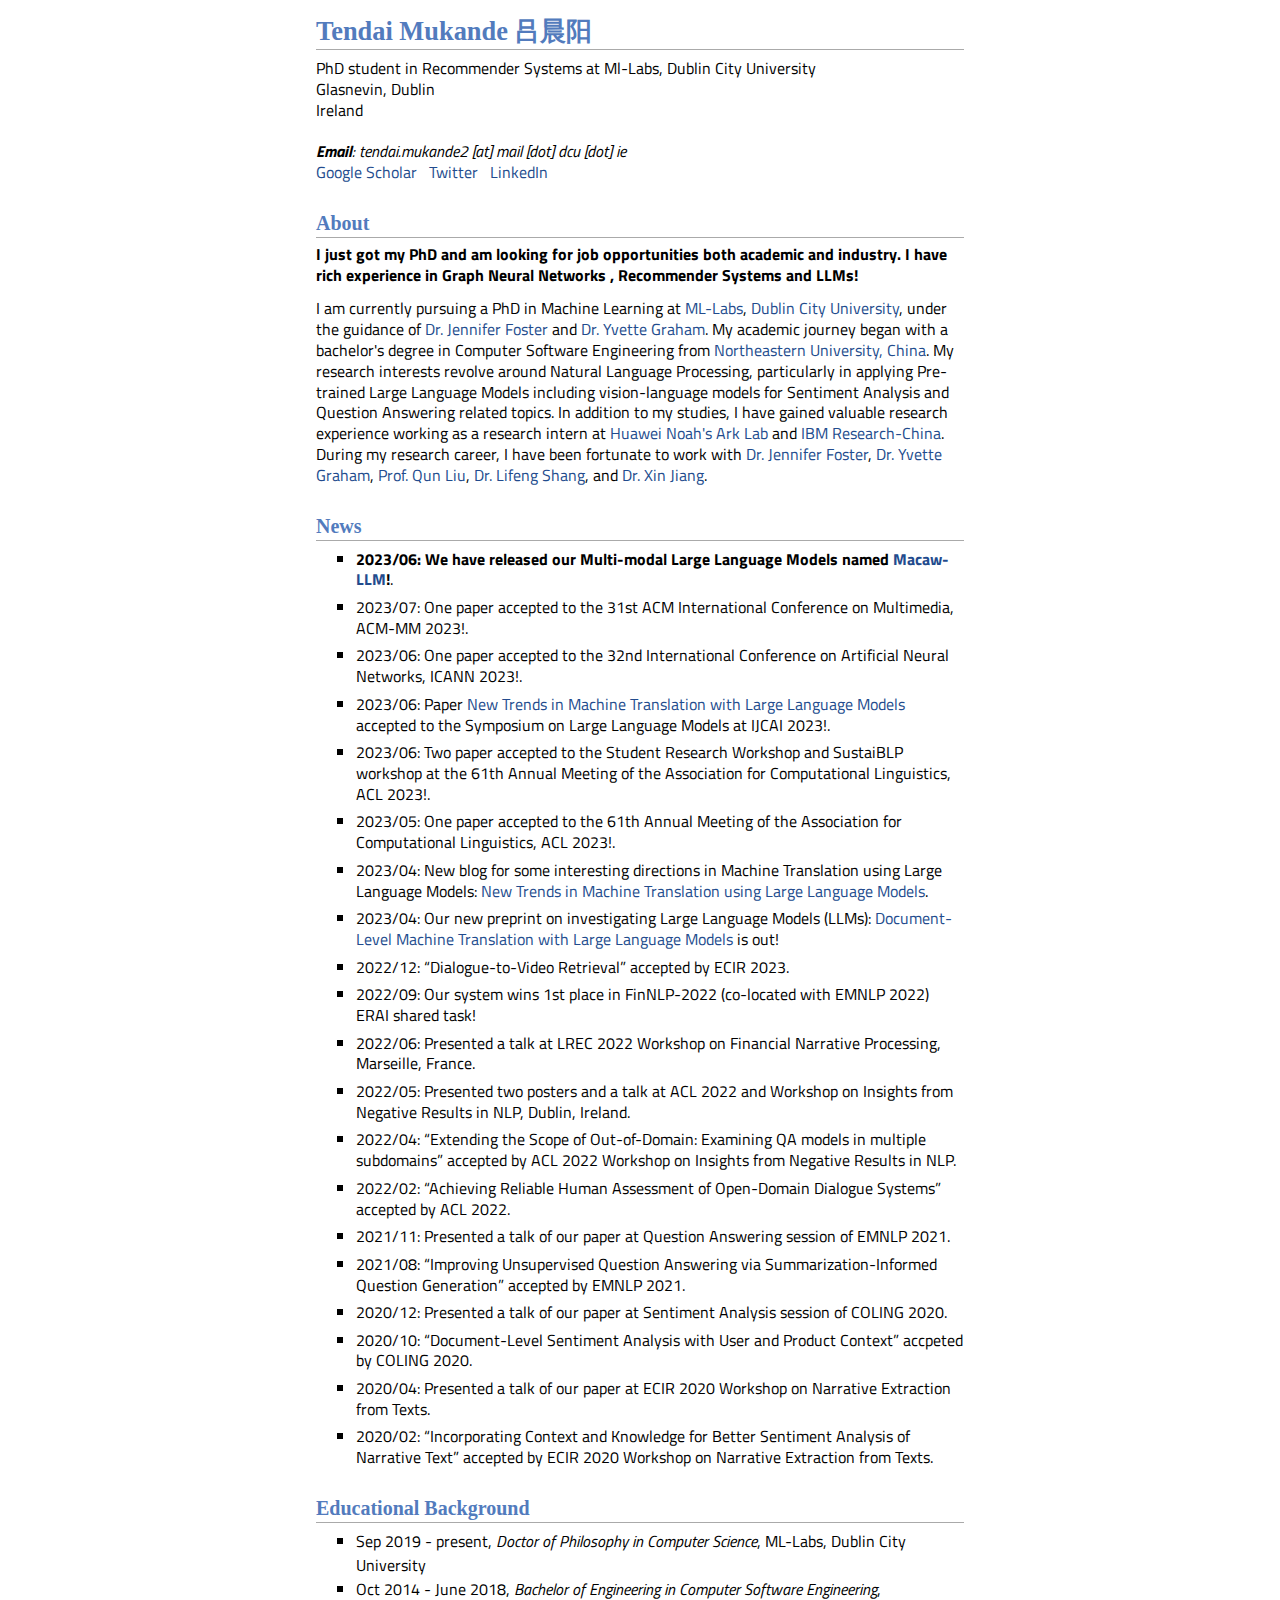
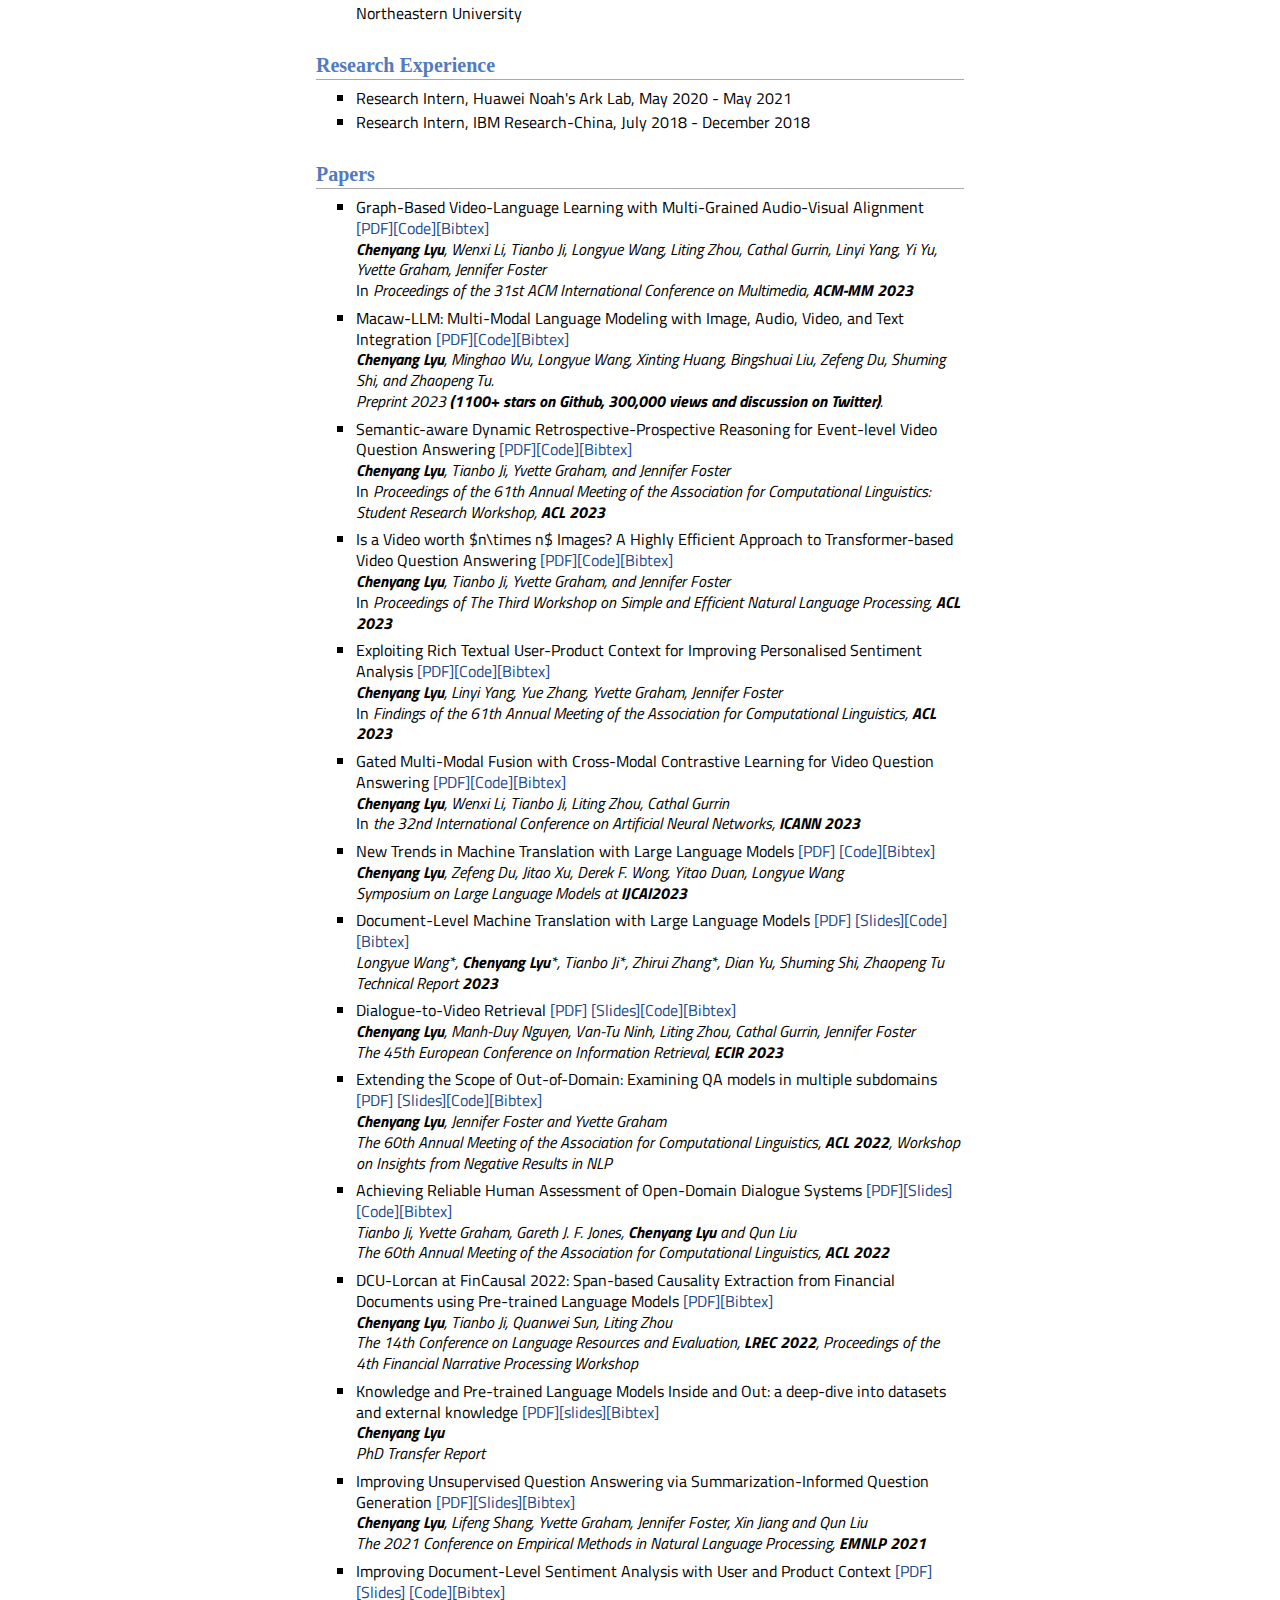
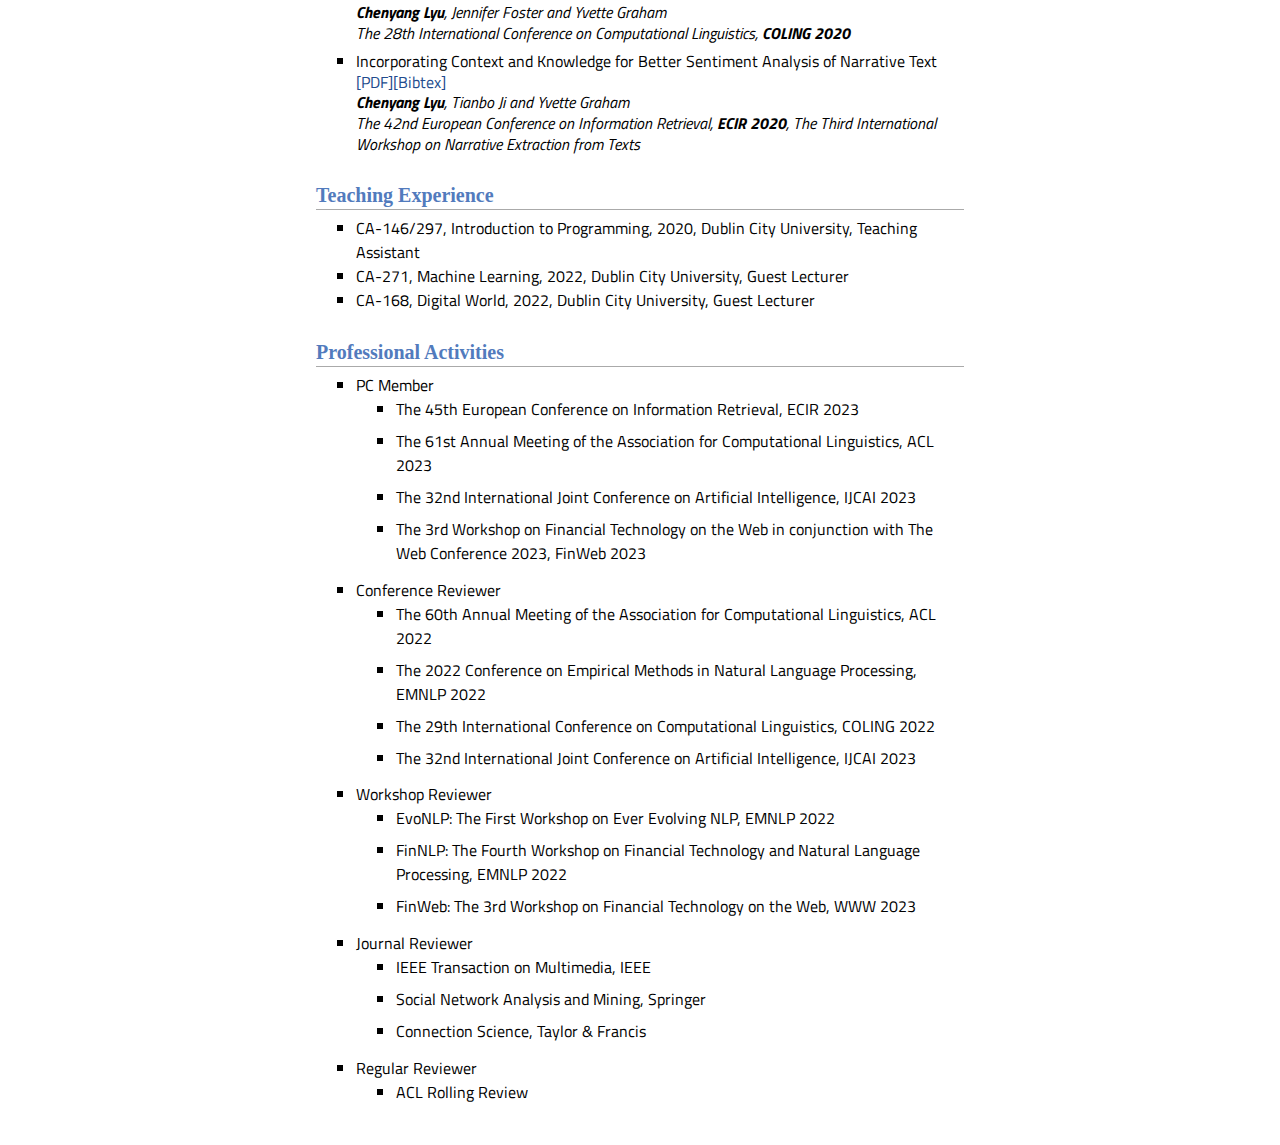
==== index.html @ fbbceeb1 "Add files via upload" ====
<!DOCTYPE html PUBLIC "-//W3C//DTD XHTML 1.1//EN"
  "http://www.w3.org/TR/xhtml11/DTD/xhtml11.dtd">
<html xmlns="http://www.w3.org/1999/xhtml" xml:lang="en">
<head>
<meta name="Tendai Mukande's-Personal Page" content="Tendai Mukande's Personal Page" />
<meta http-equiv="Tendai Mukande's-Personal Page" content="Tendai Mukande's Personal Page" />
<link rel="stylesheet" href="jemdoc.css" type="text/css" />
<link href='https://fonts.googleapis.com/css?family=Titillium+Web:400,600,400italic,600italic,300,300italic' rel='stylesheet' type='text/css'>
<title>Tendai Mukande's Personal Page</title>
</head>
<body>
<div id="layout-content" style="width:60%; height: 80%;", class="center">
<!-- <table class="imgtable"><tr><td> -->
<td align="left"><h1>Tendai Mukande 吕晨阳 <br /></h1>
<p>PhD student in Recommender Systems at Ml-Labs, Dublin City University</br>
	Glasnevin, Dublin</br>
	Ireland<br />
<br/>
    <i><b>Email</b>: tendai.mukande2 [at] mail [dot] dcu [dot] ie </i><br />
 
<a href="https://scholar.google.com/citations?user=0n7cAw0AAAAJ&hl=zh-CN&oi=sra">Google Scholar</a> &nbsp;
<a href="https://twitter.com/tmukande12">Twitter</a> &nbsp;
<a href="https://www.linkedin.com/in/tendai-mukande-0a38803b/">LinkedIn</a></p>
<!-- </td></tr></table> -->

<h2>About</h2>

<p><b>I just got my PhD and am looking for job opportunities both academic and industry. I have rich experience in Graph Neural Networks , Recommender Systems and LLMs!</b></p>

<p>I am currently pursuing a PhD in Machine Learning at <a href="https://www.ml-labs.ie">ML-Labs</a>, <a href="https://www.dcu.ie/computing">Dublin City University</a>, under the guidance of <a href="https://www.computing.dcu.ie/~jfoster/">Dr. Jennifer Foster</a> and <a href="https://www.scss.tcd.ie/~ygraham/">Dr. Yvette Graham</a>. My academic journey began with a bachelor's degree in Computer Software Engineering from <a href="http://neu.edu.cn">Northeastern University, China</a>. My research interests revolve around Natural Language Processing, particularly in applying Pre-trained Large Language Models including vision-language models for Sentiment Analysis and Question Answering related topics. In addition to my studies, I have gained valuable research experience working as a research intern at <a href="https://www.noahlab.com.hk/#/home">Huawei Noah's Ark Lab</a> and <a href="https://www.ibm.com/blogs/research/category/ibmres-china/">IBM Research-China</a>. During my research career, I have been fortunate to work with <a href="https://www.computing.dcu.ie/~jfoster/">Dr. Jennifer Foster</a>, <a href="https://www.scss.tcd.ie/~ygraham/">Dr. Yvette Graham</a>, <a href="https://liuquncn.github.io/index_en.html">Prof. Qun Liu</a>, <a href="https://scholar.google.com/citations?user=jMQIjYoAAAAJ&hl=en&oi=sra">Dr. Lifeng Shang</a>, and <a href="https://scholar.google.com/citations?user=DUfcez0AAAAJ&hl=en&oi=sra">Dr. Xin Jiang</a>.</p>
<h2>News</h2>
<ul>
<li><p><b>2023/06: We have released our Multi-modal Large Language Models named <a href="https://github.com/lyuchenyang/Macaw-LLM">Macaw-LLM</a>!</a></b>.
<li><p>2023/07: One paper accepted to the 31st ACM International Conference on Multimedia, ACM-MM 2023!</a>.
<li><p>2023/06: One paper accepted to the 32nd International Conference on Artificial Neural Networks, ICANN 2023!</a>.
<li><p>2023/06: Paper <a href="https://www.researchgate.net/publication/371984529_New_Trends_in_Machine_Translation_with_Large_Language_Models">New Trends in Machine Translation with Large Language Models</a> accepted to the <a href="https://bigmodel.ai/llm-ijcai23"></a>Symposium on Large Language Models at IJCAI 2023!</a>.
<li><p>2023/06: Two paper accepted to the Student Research Workshop and SustaiBLP workshop at the 61th Annual Meeting of the Association for Computational Linguistics, ACL 2023!</a>.
<li><p>2023/05: One paper accepted to the 61th Annual Meeting of the Association for Computational Linguistics, ACL 2023!</a>.
<li><p>2023/04: New blog for some interesting directions in Machine Translation using Large Language Models: <a href="blog/mt_using_llms">New Trends in Machine Translation using Large Language Models</a>.
<li><p>2023/04: Our new preprint on investigating Large Language Models (LLMs): <a href="https://arxiv.org/abs/2304.02210">Document-Level Machine Translation with Large Language Models</a> is out!
<li><p>2022/12: &ldquo;Dialogue-to-Video Retrieval&rdquo; accepted by ECIR 2023.</p></li>
<li><p>2022/09: Our system wins 1st place in FinNLP-2022 (co-located with EMNLP 2022) ERAI shared task! </p></li>
<li><p>2022/06: Presented a talk at LREC 2022 Workshop on Financial Narrative Processing, Marseille, France.</p></li>
<li><p>2022/05: Presented two posters and a talk at ACL 2022 and Workshop on Insights from Negative Results in NLP, Dublin, Ireland.</p></li>
<li><p>2022/04: &ldquo;Extending the Scope of Out-of-Domain: Examining QA models in multiple subdomains&rdquo; accepted by ACL 2022 Workshop on Insights from Negative Results in NLP.</p></li>
<li><p>2022/02: &ldquo;Achieving Reliable Human Assessment of Open-Domain Dialogue Systems&rdquo; accepted by ACL 2022.</p></li>
<li><p>2021/11: Presented a talk of our paper at Question Answering session of EMNLP 2021.</p>
<li><p>2021/08: &ldquo;Improving Unsupervised Question Answering via Summarization-Informed Question Generation&rdquo; accepted by EMNLP 2021.</p></li>
<li><p>2020/12: Presented a talk of our paper at Sentiment Analysis session of COLING 2020.</p>
<li><p>2020/10: &ldquo;Document-Level Sentiment Analysis with User and Product Context&rdquo; accpeted by COLING 2020.</p></li>
<li><p>2020/04: Presented a talk of our paper at ECIR 2020 Workshop on Narrative Extraction from Texts.</p>
<li><p>2020/02: &ldquo;Incorporating Context and Knowledge for Better Sentiment Analysis of Narrative Text&rdquo; accepted by ECIR 2020 Workshop on Narrative Extraction from Texts.</p>
</li>
</ul>
	
<h2> Educational Background</h2>
<ul>
	<li>Sep 2019 - present, <i>Doctor of Philosophy in Computer Science</i>, ML-Labs, Dublin City University</li>
	<li>Oct 2014 - June 2018, <i>Bachelor of Engineering in Computer Software Engineering</i>, Northeastern University</li>
</ul>

<h2> Research Experience</h2>
<ul>
	<li>Research Intern, Huawei Noah's Ark Lab, May 2020 - May 2021</li>
	<li>Research Intern, IBM Research-China, July 2018 - December 2018</li>
</ul>

  
<h2>Papers</h2>
<!--  <a href=></a> -->
<ul>

<li>
    <p>Graph-Based Video-Language Learning with Multi-Grained Audio-Visual Alignment 
        <a href="https://arxiv.org/abs/XXXX.XXXXX">[PDF]</a><a href="https://github.com/XXXXX">[Code]</a><a href="bibtex/acm_mm_2023.txt">[Bibtex]</a></br>
        <i><b>Chenyang Lyu</b>, Wenxi Li, Tianbo Ji, Longyue Wang, Liting Zhou, Cathal Gurrin, Linyi Yang, Yi Yu, Yvette Graham, Jennifer Foster</i></br>
        In <i>Proceedings of the 31st ACM International Conference on Multimedia, <b>ACM-MM 2023</b></i>
    </p>
</li>

<li>
    <p>Macaw-LLM: Multi-Modal Language Modeling with Image, Audio, Video, and Text Integration
	    	    <a href="https://arxiv.org/abs/2306.09093">[PDF]</a><a href="https://github.com/lyuchenyang/Macaw-LLM">[Code]</a><a href="bibtex/2023_macaw_llm.txt">[Bibtex]</a></br>
        <i><b>Chenyang Lyu</b>, Minghao Wu, Longyue Wang, Xinting Huang, Bingshuai Liu, Zefeng Du, Shuming Shi, and Zhaopeng Tu.</br>
        Preprint 2023 <b>(1100+ stars on Github, 300,000 views and discussion on Twitter)</b>.</i>
    </p>
</li>

<li>
    <p>Semantic-aware Dynamic Retrospective-Prospective Reasoning for Event-level Video Question Answering 
	    <a href="https://arxiv.org/abs/2305.08059">[PDF]</a><a href="https://github.com/lyuchenyang/Semantic-aware-VideoQA">[Code]</a><a href="bibtex/acl_2023_svqa.txt">[Bibtex]</a></br>
        <i><b>Chenyang Lyu</b>, Tianbo Ji, Yvette Graham, and Jennifer Foster</i></br>
        In <i>Proceedings of the 61th Annual Meeting of the Association for Computational Linguistics: Student Research Workshop, <b>ACL 2023</b></i>
    </p>
</li>

<li>
    <p>Is a Video worth $n\times n$ Images? A Highly Efficient Approach to Transformer-based Video Question Answering
	      <a href="https://arxiv.org/abs/2305.09107">[PDF]</a><a href="https://github.com/lyuchenyang/Efficient-VideoQA">[Code]</a><a href="bibtex/acl_2023_evqa.txt">[Bibtex]</a></br>

        <i><b>Chenyang Lyu</b>, Tianbo Ji, Yvette Graham, and Jennifer Foster</i></br>
        In <i>Proceedings of The Third Workshop on Simple and Efficient Natural Language Processing, <b>ACL 2023</b></i>
    </p>
</li>
	
   <li>
      <p>Exploiting Rich Textual User-Product Context for Improving Personalised Sentiment Analysis
	      <a href="https://arxiv.org/pdf/2212.08888">[PDF]</a><a href="https://github.com/lyuchenyang/Personalized-Sentiment-Analysis">[Code]</a><a href="bibtex/acl_2023_sentiment.txt">[Bibtex]</a></br>
	<i><b>Chenyang Lyu</b>, Linyi Yang, Yue Zhang, Yvette Graham, Jennifer Foster</br></i>
	In <i>Findings of the 61th Annual Meeting of the Association for 
Computational Linguistics, <b>ACL 2023</b></i></p>
   </li>

<li>
    <p>Gated Multi-Modal Fusion with Cross-Modal Contrastive Learning for Video Question Answering 
        <a href="https://arxiv.org/abs/XXXX.XXXXX">[PDF]</a><a href="https://github.com/XXXXX">[Code]</a><a href="bibtex/icann_2023.txt">[Bibtex]</a></br>
        <i><b>Chenyang Lyu</b>, Wenxi Li, Tianbo Ji, Liting Zhou, Cathal Gurrin</i></br>
        In <i>the 32nd International Conference on Artificial Neural Networks, <b>ICANN 2023</b></i>
    </p>
</li>
	
   <li>
      <p>New Trends in Machine Translation with Large Language Models
	      <a href="papers/New_Trends_in_MT_with_Large_Language_Models_LLMs_IJCAI_2023_.pdf">[PDF]</a> <a href="https://github.com/longyuewangdcu/document-mt-llm">[Code]</a><a href="bibtex/preprint_2023_new_trends_mt_llms.txt">[Bibtex]</a> </br>
	      <i><b>Chenyang Lyu</b>, Zefeng Du, Jitao Xu, Derek F. Wong, Yitao Duan, Longyue Wang</br></i>
	<i>Symposium on Large Language Models at <b>IJCAI2023</b></i>
      </p>
   </li>

   <li>
      <p>Document-Level Machine Translation with Large Language Models
        <a href="https://arxiv.org/abs/2304.02210">[PDF]</a> <a href="f">[Slides]</a><a href="https://github.com/longyuewangdcu/document-mt-llm">[Code]</a><a href="bibtex/preprint_2023_mt_llms.txt">[Bibtex]</a> </br>
	      <i>Longyue Wang*, <b>Chenyang Lyu</b>*, Tianbo Ji*, Zhirui Zhang*, Dian Yu, Shuming Shi, Zhaopeng Tu</br></i>
	<i>Technical Report <b>2023</b></i>
      </p>
   </li>

   <li>
      <p>Dialogue-to-Video Retrieval
        <a href="https://link.springer.com/chapter/10.1007/978-3-031-28238-6_40">[PDF]</a> <a href="">[Slides]</a><a href="https://github.com/lyuchenyang/Dialogue-to-Video-Retrieval">[Code]</a><a href="bibtex/ecir_2023_video_retrieval.txt">[Bibtex]</a> </br>
	      <i><b>Chenyang Lyu</b>, Manh-Duy Nguyen, Van-Tu Ninh, Liting Zhou, Cathal Gurrin, Jennifer Foster</br></i>
	<i>The 45th European Conference on Information Retrieval, <b>ECIR 2023</b></i>
      </p>
   </li>
	
   <li>
      <p>Extending the Scope of Out-of-Domain: Examining QA models in multiple subdomains
        <a href="https://arxiv.org/abs/2204.04534">[PDF]</a> <a href="papers/Extending_the_Scope_of_Out-of-Domain_Examining_QA_models_in_multiple_subdomains-slides.pdf">[Slides]</a><a href="https://github.com/lyuchenyang/Analysing-Question-Answering-Data">[Code]</a><a href="bibtex/acl_2022_insights_qa_subdomain.txt">[Bibtex]</a> </br>
	<i><b>Chenyang Lyu</b>, Jennifer Foster and Yvette Graham</br></i>
	<i>The 60th Annual Meeting of the Association for 
Computational Linguistics, <b>ACL 2022</b>, Workshop on Insights from Negative Results in NLP</i>
      </p>
   </li>

   <li>
      <p>Achieving Reliable Human Assessment of Open-Domain Dialogue Systems
        <a href="https://aclanthology.org/2022.acl-long.445/">[PDF]</a><a href="papers/Presentations _acl2022_slides.pdf">[Slides]</a><a href="https://github.com/tianboji/dialogue-eval">[Code]</a><a href="bibtex/acl_2022_dialogue_evaluation.txt">[Bibtex]</a></br>
        <i>Tianbo Ji, Yvette Graham, Gareth J. F. Jones, <b>Chenyang Lyu</b> and Qun Liu</br></i>
	<i>The 60th Annual Meeting of the Association for 
Computational Linguistics, <b>ACL 2022</b></i>
      </p>
   </li>

   <li>
     <p>DCU-Lorcan at FinCausal 2022: Span-based Causality Extraction from Financial Documents using Pre-trained Language Models
        <a href="https://aclanthology.org/2022.fnp-1.19/">[PDF]</a><a href="bibtex/lrec_2022_fincausal.txt">[Bibtex]</a></br>
        <i><b>Chenyang Lyu</b>, Tianbo Ji, Quanwei Sun, Liting Zhou</br></i>
<i>The 14th Conference on Language Resources and Evaluation, <b>LREC 2022</b>, Proceedings of the 4th Financial Narrative Processing Workshop</i>
     </p>
   </li>

   <li>
     <p>Knowledge and Pre-trained Language Models Inside and Out: a deep-dive into datasets and external knowledge
        <a href="papers/Chenyang_s_Transfer_Report.pdf">[PDF]</a><a href="papers/Transfer_talk_slides.pdf">[slides]</a><a href="bibtex/transfer_report.txt">[Bibtex]</a></br>
        <i><b>Chenyang Lyu</b></br></i>
        <i>PhD Transfer Report</i>
     </p>
   </li>

   <li>
     <p>Improving Unsupervised Question Answering via Summarization-Informed Question Generation
        <a href="https://aclanthology.org/2021.emnlp-main.340/">[PDF]</a><a href="papers/EMNLP-2021-Improving_Unsupervised _Question_Answering_via_Summarization-Informed_Question_Generation-slides.pdf">[Slides]</a><a href="bibtex/emnlp_2021_unsupervised_qa.txt">[Bibtex]</a></br>
        <i><b>Chenyang Lyu</b>, Lifeng Shang, Yvette Graham, Jennifer Foster, Xin Jiang and Qun Liu</br></i>
        <i>The 2021 Conference on Empirical Methods in Natural Language Processing, <b>EMNLP 2021</b></i>
     </p>
   </li>

    <li>
     <p>Improving Document-Level Sentiment Analysis with User and Product Context
	     <a href="papers/Document_level_Sentiment_Analysis_COLING_2020.pdf">[PDF]</a><a href="https://aclanthology.org/2020.coling-main.590.pdf">[Slides]</a> <a href="https://github.com/lyuchenyang/Document-level-Sentiment-Analysis-with-User-and-Product-Context">[Code]</a><a href="bibtex/coling_2020_user_product_context.txt">[Bibtex]</a></br>
        <i><b>Chenyang Lyu</b>, Jennifer Foster and Yvette Graham</br></i>
        <i>The 28th International Conference on Computational Linguistics, <b>COLING 2020</b></i>
     </p>
   </li>

<li>
     <p>Incorporating Context and Knowledge for Better Sentiment Analysis of Narrative Text
        <a href="http://ceur-ws.org/Vol-2593/paper5.pdf">[PDF]</a><a href="bibtex/ecir_text2story_sentiment.txt">[Bibtex]</a><br/>
        <i><b>Chenyang Lyu</b>, Tianbo Ji and Yvette Graham</br></i>
<i>The 42nd European Conference on Information Retrieval, <b>ECIR 2020</b>, The Third International Workshop on Narrative Extraction from Texts</i>
     </p>
   </li>

</ul>


<h2>Teaching Experience</h2>
      <ul>
        <li> CA-146/297, Introduction to Programming, 2020, Dublin City University, Teaching Assistant </li>
	<li> CA-271, Machine Learning, 2022, Dublin City University, Guest Lecturer </li>
	<li> CA-168, Digital World, 2022, Dublin City University, Guest Lecturer </li>
      </ul>

<h2>Professional Activities</h2>
<ul>
	<li>PC Member <p> </p>
	<ul>
		<li>The 45th European Conference on Information Retrieval, ECIR 2023</li>
	</ul>
	<ul>
	<li>The 61st Annual Meeting of the Association for Computational Linguistics, ACL 2023</li>
	</ul>
	<ul>
		<li> The 32nd International Joint Conference on Artificial Intelligence, IJCAI 2023</li>
	</ul>
	<ul>
		<li>The 3rd Workshop on Financial Technology on the Web in conjunction with The Web Conference 2023, FinWeb 2023</li>
	</ul>
	</li>
	
	<li>Conference Reviewer <p> </p>
		<ul>
    			<li>The 60th Annual Meeting of the Association for Computational Linguistics, ACL 2022</li>
		</ul>
		<ul>
    			<li>The 2022 Conference on Empirical Methods in Natural Language Processing, EMNLP 2022</li>
		</ul>
		<ul>
    			<li>The 29th International Conference on Computational Linguistics, COLING 2022</li>
		</ul>
		<ul>
			<li> The 32nd International Joint Conference on Artificial Intelligence, IJCAI 2023</li>
		</ul>
	</li>
	<li>Workshop Reviewer <p> </p>
		<ul>
    			<li>EvoNLP: The First Workshop on Ever Evolving NLP, EMNLP 2022</li>
		</ul>
		<ul>
    			<li>FinNLP: The Fourth Workshop on Financial Technology and Natural Language Processing, EMNLP 2022</li>
		</ul>
		<ul>
    			<li>FinWeb: The 3rd Workshop on Financial Technology on the Web, WWW 2023</li>
		</ul>
	</li>
	<li>Journal Reviewer <p> </p>
		<ul>
    			<li>IEEE Transaction on Multimedia, IEEE</li>
		</ul>
		<ul>
    			<li>Social Network Analysis and Mining, Springer</li>
		</ul>
		<ul>
    			<li>Connection Science, Taylor & Francis</li>
		</ul>
	</li>
	<li>Regular Reviewer <p> </p>
		<ul>
    			<li>ACL Rolling Review</li>
		</ul>
	</li>
</ul>

<p><center>
<div id="clustrmaps-widget" style="width:30%; height: 30%;">
<script type="text/javascript" id="clustrmaps" src="//clustrmaps.com/map_v2.js?d=4B-_L2ihnnyHXWou7R1vVgH1uyleqYoxEhVgoI8e4Ak&cl=ffffff&w=a"></script>
</div>        
</center></p>

<!-- <a href="https://info.flagcounter.com/lXAv"><img src="https://s05.flagcounter.com/count2/lXAv/bg_FFFFFF/txt_000000/border_CCCCCC/columns_2/maxflags_10/viewers_0/labels_1/pageviews_1/flags_0/percent_0/" alt="Flag Counter" border="0"></a> -->

</div>
</div>

</body>
</html>
---- jemdoc.css ----
/* Default css file for jemdoc. */

.center {
top: 10%;
margin: auto;
width: 60%;
border: 5px solid #FFFF00;
padding: 10px;
}

table#tlayout {
    border: none;
    border-collapse: separate;
    background: white;
}

body {
	background: white;
	/* font-family: Georgia, serif; */
	/* font-family: Arial, Helvetica, sans-serif; */
	font-family: 'Titillium Web', Verdana, Helvetica, sans-serif;
	/* font-family: monaco, monospace; */
	font-size: 12pt;
	padding-bottom: 10px;
	padding-top: 15px;
	margin-left: 100px;
	margin-right: 100px;
}

#layout-menu {
	background: #f6f6f6;
	border: 1px solid #dddddd;
	padding-top: 0.5em;
	padding-left: 8px;
	padding-right: 8px;
	font-size: 1.0em;
	width: auto;
	white-space: nowrap;
    text-align: left;
    vertical-align: top;
}

#layout-menu td {
	background: #f4f4f4;
    vertical-align: top;
}

#layout-content {
	padding-top: 0.0em;
	padding-left: 1.0em;
	padding-right: 1.0em;
    border: none;
    background: white;
    text-align: left;
    vertical-align: top;
}

#layout-menu a {
	line-height: 1.5em;
	margin-left: 0.5em;
}

tt {
    background: #ffffdd;
}

pre, tt {
	font-size: 90%;
	font-family: monaco, monospace;
}

a, a > tt {
	color: #224b8d;
	text-decoration: none;
}

a:hover {
	border-bottom: 1px gray dotted;
}

#layout-menu a.current:link, #layout-menu a.current:visited {
	color: #022b6d;
	border-bottom: 1px gray solid;
}
#layout-menu a:link, #layout-menu a:visited, #layout-menu a:hover {
	color: #527bbd;
	text-decoration: none;
}
#layout-menu a:hover {
	text-decoration: none;
}

div.menu-category {
	border-bottom: 1px solid gray;
	margin-top: 0.8em;
	padding-top: 0.2em;
	padding-bottom: 0.1em;
	font-weight: bold;
}

div.menu-item {
	padding-left: 16px;
	text-indent: -16px;
}

div#toptitle {
	padding-bottom: 0.2em;
	margin-bottom: 1.5em;
	border-bottom: 3px double gray;
}

/* Reduce space if we begin the page with a title. */
div#toptitle + h2, div#toptitle + h3 {
	margin-top: -0.7em;
}

div#subtitle {
	margin-top: 0.0em;
	margin-bottom: 0.0em;
	padding-top: 0em;
	padding-bottom: 0.1em;
}

em {
	font-style: italic;
}

strong {
	font-weight: bold;
}


h1, h2, h3 {
	font-family: Georgia, serif;
	color: #527bbd;
	margin-top: 0.7em;
	margin-bottom: 0.3em;
	padding-bottom: 0.2em;
	line-height: 1.0;
	padding-top: 0.5em;
	border-bottom: 1px solid #aaaaaa;
}

h1 {
	font-size: 165%;
}

h2 {
	padding-top: 0.8em;
	font-size: 125%;
}

h2 + h3 {
    padding-top: 0.2em;
}

h3 {
	font-size: 110%;
	border-bottom: none;
}

p {
	margin-top: 0.0em;
	margin-bottom: 0.8em;
	padding: 0;
	line-height: 1.3;
}

pre {
	padding: 0;
	margin: 0;
}

div#footer {
	font-size: small;
	border-top: 1px solid #c0c0c0;
	padding-top: 0.1em;
	margin-top: 4.0em;
	color: #c0c0c0;
}

div#footer a {
	color: #80a0b0;
}

div#footer-text {
	float: left;
	padding-bottom: 8px;
}

ul, ol, dl {
	margin-top: 0.2em;
	padding-top: 0;
	margin-bottom: 0.8em;
}

dt {
	margin-top: 0.5em;
	margin-bottom: 0;
}

dl {
	margin-left: 20px;
}

dd {
	color: #222222;
}

dd > *:first-child {
	margin-top: 0;
}

ul {
	list-style-position: outside;
	list-style-type: square;
}

p + ul, p + ol {
	margin-top: -0.5em;
}

li ul, li ol {
	margin-top: -0.3em;
}

ol {
	list-style-position: outside;
	list-style-type: decimal;
}

li p, dd p {
	margin-bottom: 0.3em;
}


ol ol {
	list-style-type: lower-alpha;
}

ol ol ol {
	list-style-type: lower-roman;
}

p + div.codeblock {
	margin-top: -0.6em;
}

div.codeblock, div.infoblock {
	margin-right: 0%;
	margin-top: 1.2em;
	margin-bottom: 1.3em;
}

div.blocktitle {
	font-weight: bold;
	color: #cd7b62;
	margin-top: 1.2em;
	margin-bottom: 0.1em;
}

div.blockcontent {
	border: 1px solid silver;
	padding: 0.3em 0.5em;
}

div.infoblock > div.blockcontent {
	background: #ffffee;
}

div.blockcontent p + ul, div.blockcontent p + ol {
	margin-top: 0.4em;
}

div.infoblock p {
	margin-bottom: 0em;
}

div.infoblock li p, div.infoblock dd p {
	margin-bottom: 0.5em;
}

div.infoblock p + p {
	margin-top: 0.8em;
}

div.codeblock > div.blockcontent {
	background: #f6f6f6;
}

span.pycommand {
	color: #000070;
}

span.statement {
	color: #008800;
}
span.builtin {
	color: #000088;
}
span.special {
	color: #990000;
}
span.operator {
	color: #880000;
}
span.error {
	color: #aa0000;
}
span.comment, span.comment > *, span.string, span.string > * {
	color: #606060;
}

@media print {
	#layout-menu { display: none; }
}

#fwtitle {
	margin: 2px;
}

#fwtitle #toptitle {
	padding-left: 0.5em;
	margin-bottom: 0.5em;
}

#layout-content h1:first-child, #layout-content h2:first-child, #layout-content h3:first-child {
	margin-top: -0.7em;
}

div#toptitle h1, #layout-content div#toptitle h1 {
	margin-bottom: 0.0em;
	padding-bottom: 0.1em;
	padding-top: 0;
	margin-top: 0.5em;
	border-bottom: none;
}

img.eq {
	padding: 0;
	padding-left: 0.1em;
	padding-right: 0.1em;
	margin: 0;
}

img.eqwl {
	padding-left: 2em;
	padding-top: 0.6em;
	padding-bottom: 0.2em;
	margin: 0;
}

table {
    border: 2px solid black;
    border-collapse: collapse;
}

td {
    padding: 2px;
    padding-left: 0.5em;
    padding-right: 0.5em;
    text-align: center;
    border: 1px solid gray;
}

table + table {
    margin-top: 1em;
}

tr.heading {
    font-weight: bold;
    border-bottom: 2px solid black;
}

img {
    border: none;
}

/* Kun addition */
img.mid1 {
	vertical-align: -20%;
}
img.mid {
	vertical-align: -27%;
}
/* Kun addition */

table.imgtable, table.imgtable td {
    border: none;
    text-align: left;
}
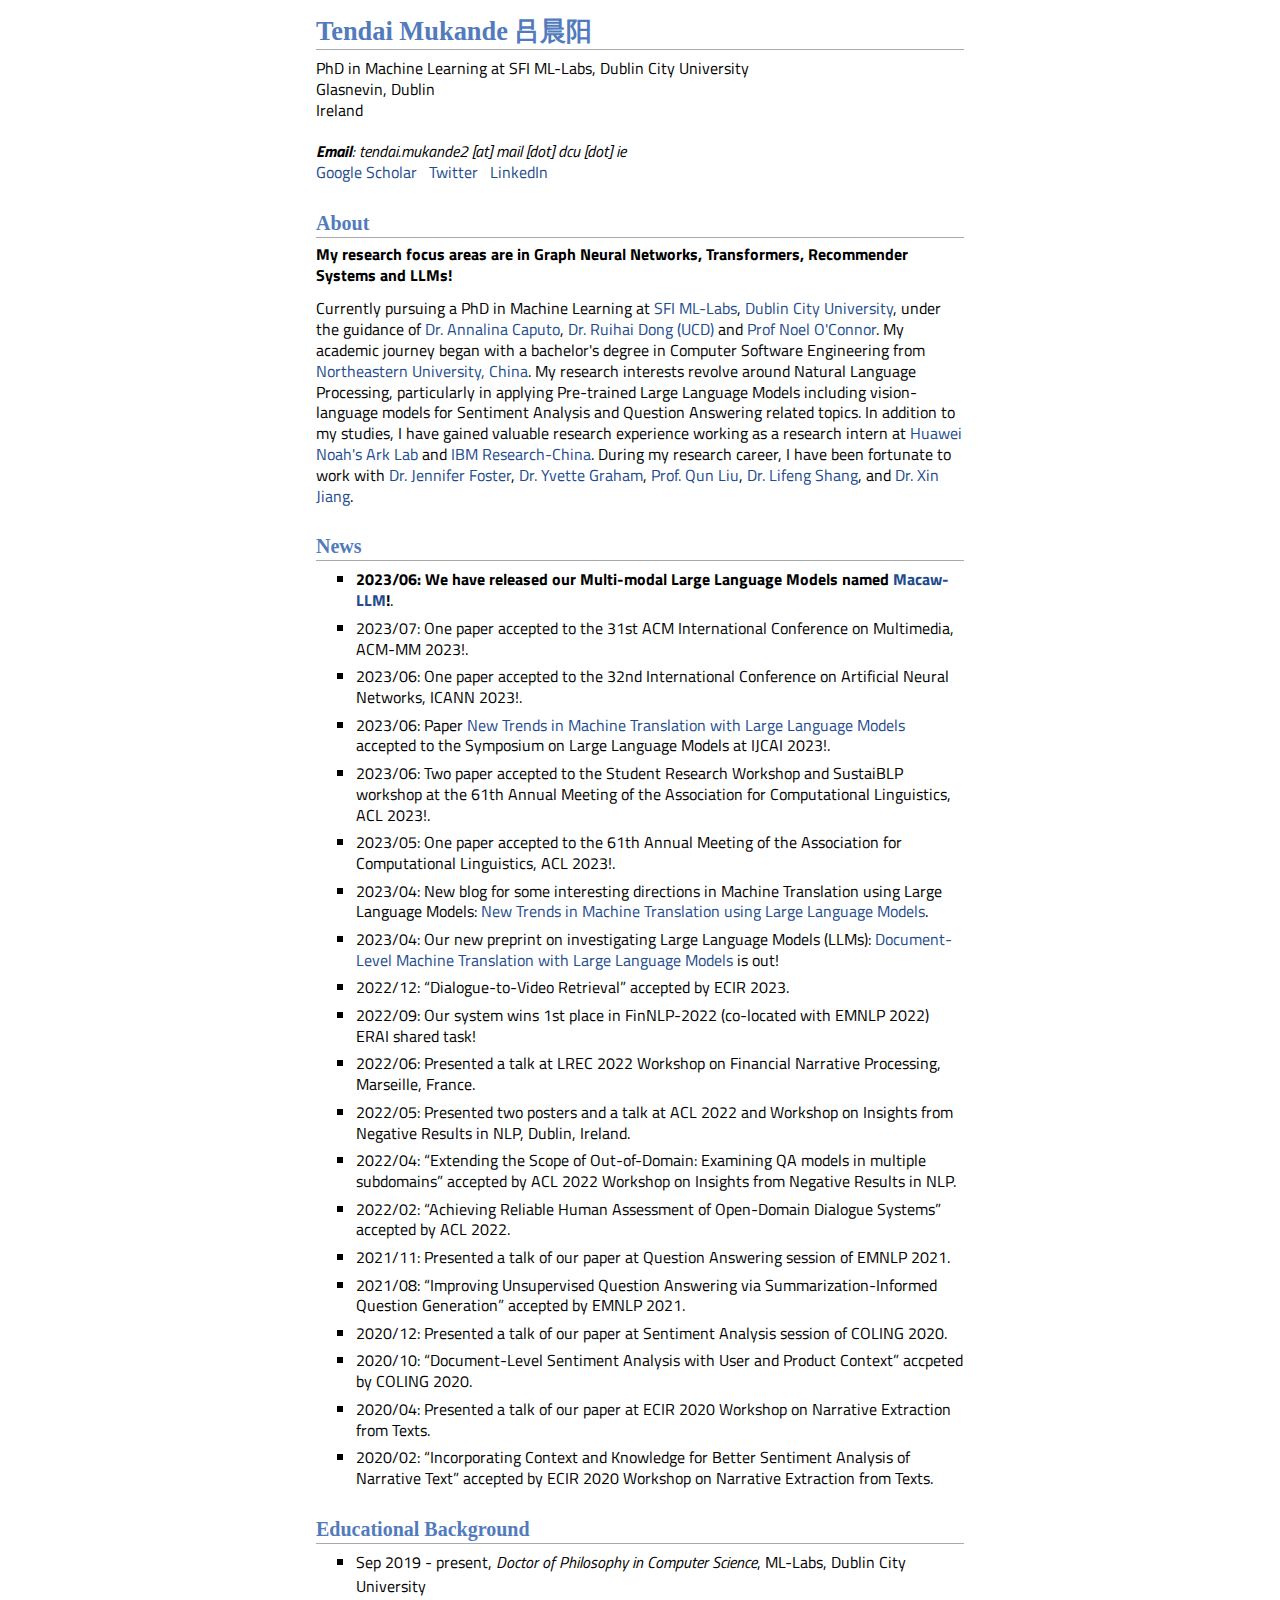
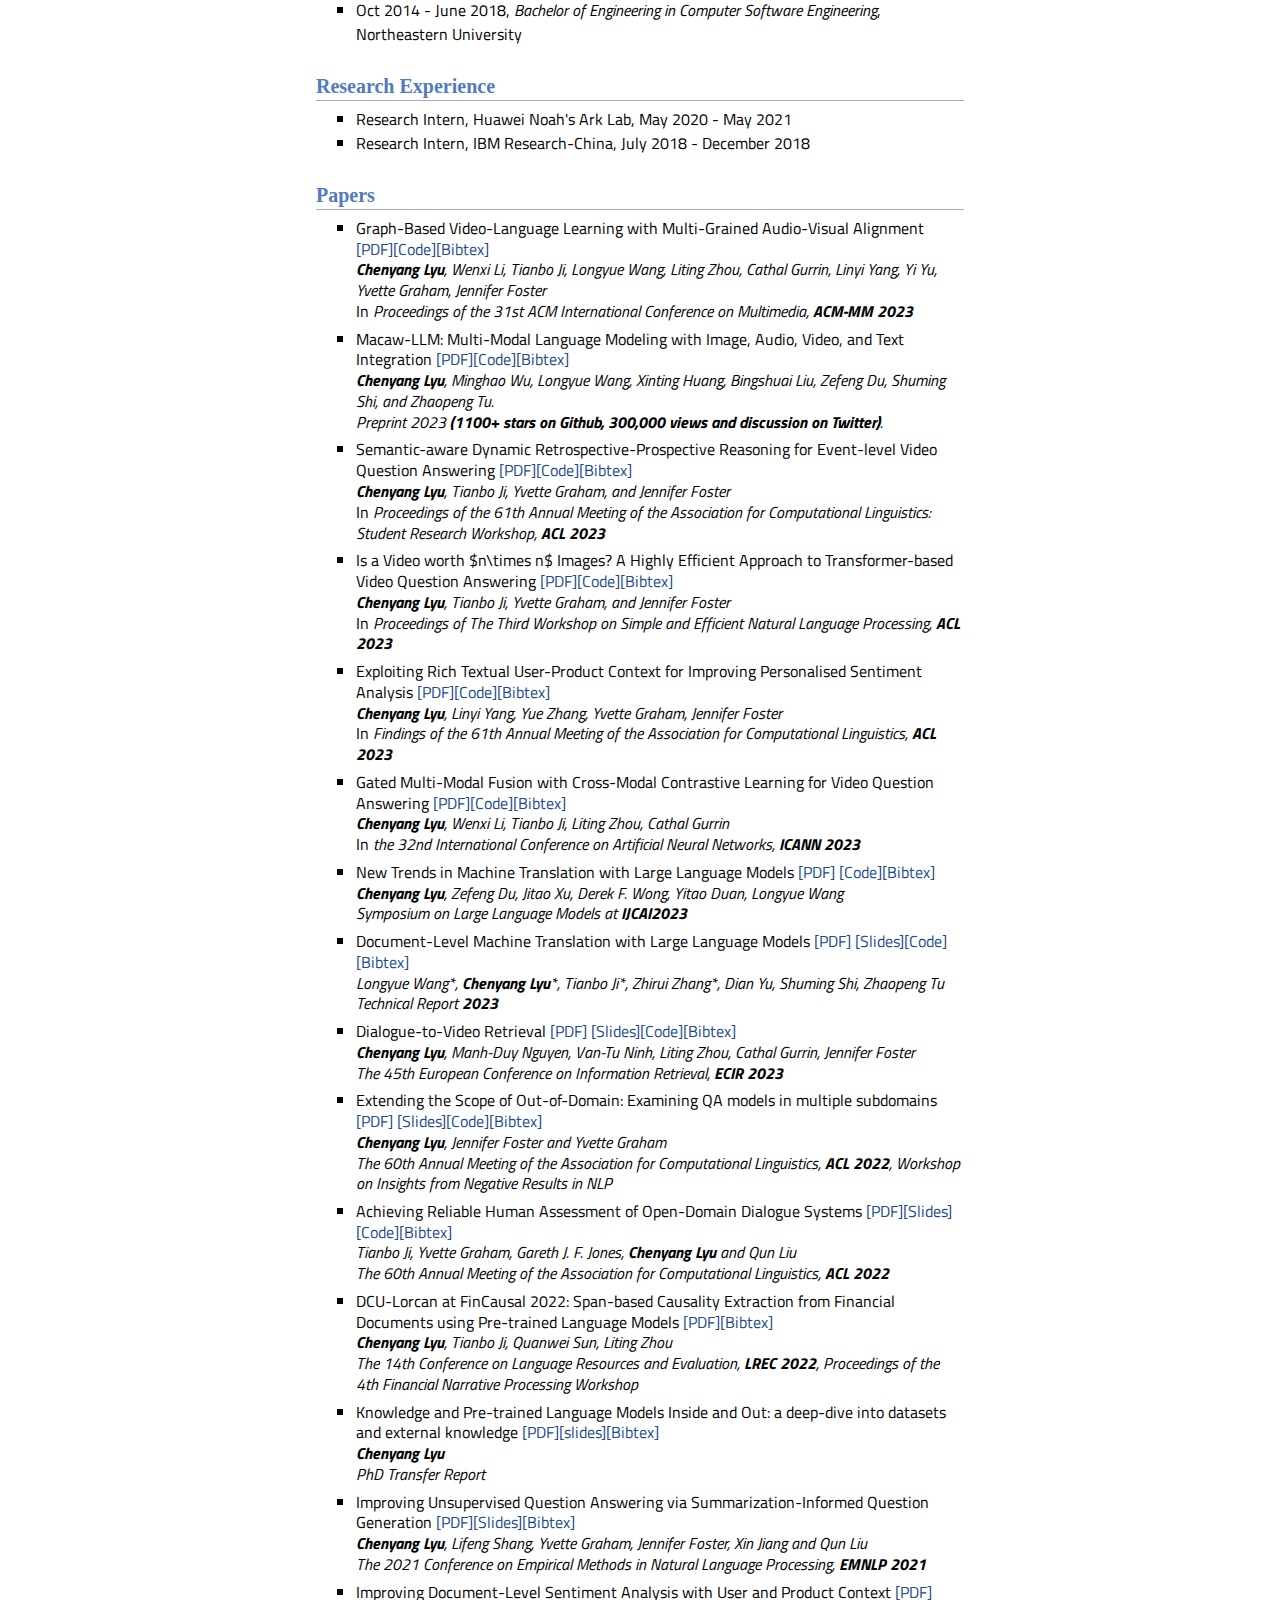
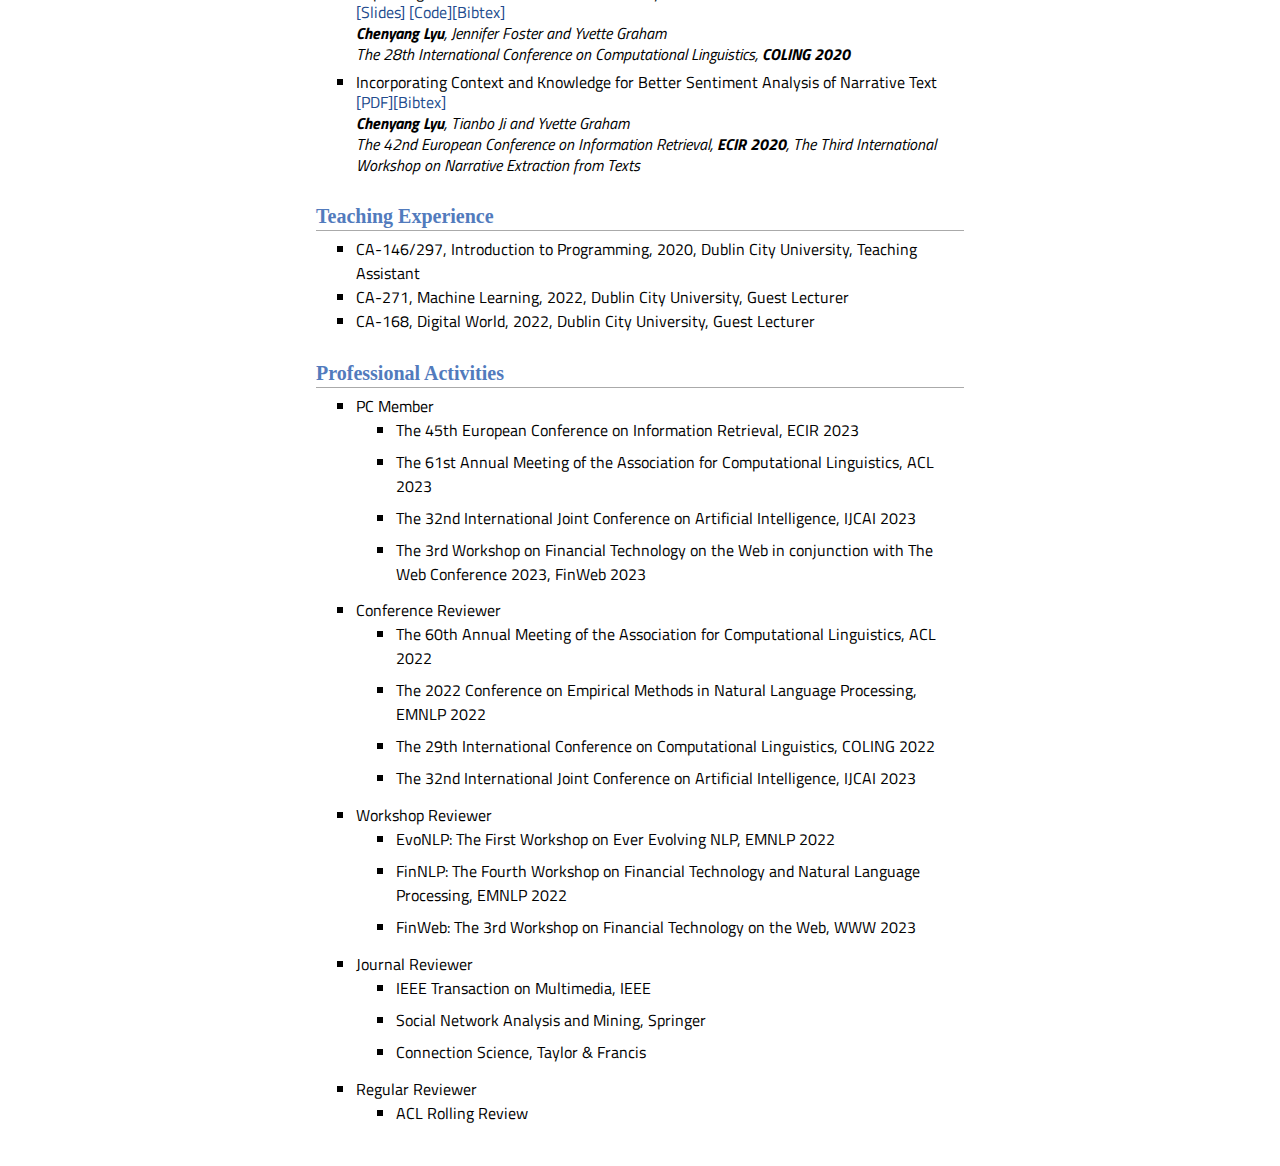
==== commit b8e64a68: "Update index.html" ====
--- a/index.html
+++ b/index.html
@@ -12,22 +12,22 @@
 <div id="layout-content" style="width:60%; height: 80%;", class="center">
 <!-- <table class="imgtable"><tr><td> -->
 <td align="left"><h1>Tendai Mukande 吕晨阳 <br /></h1>
-<p>PhD student in Recommender Systems at Ml-Labs, Dublin City University</br>
+<p>PhD in Machine Learning at SFI ML-Labs, Dublin City University</br>
 	Glasnevin, Dublin</br>
 	Ireland<br />
 <br/>
     <i><b>Email</b>: tendai.mukande2 [at] mail [dot] dcu [dot] ie </i><br />
  
-<a href="https://scholar.google.com/citations?user=0n7cAw0AAAAJ&hl=zh-CN&oi=sra">Google Scholar</a> &nbsp;
+<a href="https://https://scholar.google.com/citations?user=KbnPY10AAAAJ&hl=en&oi=ao">Google Scholar</a> &nbsp;
 <a href="https://twitter.com/tmukande12">Twitter</a> &nbsp;
 <a href="https://www.linkedin.com/in/tendai-mukande-0a38803b/">LinkedIn</a></p>
 <!-- </td></tr></table> -->
 
 <h2>About</h2>
 
-<p><b>I just got my PhD and am looking for job opportunities both academic and industry. I have rich experience in Graph Neural Networks , Recommender Systems and LLMs!</b></p>
-
-<p>I am currently pursuing a PhD in Machine Learning at <a href="https://www.ml-labs.ie">ML-Labs</a>, <a href="https://www.dcu.ie/computing">Dublin City University</a>, under the guidance of <a href="https://www.computing.dcu.ie/~jfoster/">Dr. Jennifer Foster</a> and <a href="https://www.scss.tcd.ie/~ygraham/">Dr. Yvette Graham</a>. My academic journey began with a bachelor's degree in Computer Software Engineering from <a href="http://neu.edu.cn">Northeastern University, China</a>. My research interests revolve around Natural Language Processing, particularly in applying Pre-trained Large Language Models including vision-language models for Sentiment Analysis and Question Answering related topics. In addition to my studies, I have gained valuable research experience working as a research intern at <a href="https://www.noahlab.com.hk/#/home">Huawei Noah's Ark Lab</a> and <a href="https://www.ibm.com/blogs/research/category/ibmres-china/">IBM Research-China</a>. During my research career, I have been fortunate to work with <a href="https://www.computing.dcu.ie/~jfoster/">Dr. Jennifer Foster</a>, <a href="https://www.scss.tcd.ie/~ygraham/">Dr. Yvette Graham</a>, <a href="https://liuquncn.github.io/index_en.html">Prof. Qun Liu</a>, <a href="https://scholar.google.com/citations?user=jMQIjYoAAAAJ&hl=en&oi=sra">Dr. Lifeng Shang</a>, and <a href="https://scholar.google.com/citations?user=DUfcez0AAAAJ&hl=en&oi=sra">Dr. Xin Jiang</a>.</p>
+<p><b>My research focus areas are in Graph Neural Networks, Transformers,  Recommender Systems and LLMs!</b></p>
+
+<p>Currently pursuing a PhD in Machine Learning at <a href="https://www.ml-labs.ie">SFI ML-Labs</a>, <a href="https://www.dcu.ie/computing">Dublin City University</a>, under the guidance of <a href="https://www.dcu.ie/computing/people/annalina-caputo">Dr. Annalina Caputo</a>, <a href="https://people.ucd.ie/ruihai.dong">Dr. Ruihai Dong (UCD)</a> and <a href="https://www.dcu.ie/insight/people/noel-oconnor">Prof Noel O'Connor</a>. My academic journey began with a bachelor's degree in Computer Software Engineering from <a href="http://neu.edu.cn">Northeastern University, China</a>. My research interests revolve around Natural Language Processing, particularly in applying Pre-trained Large Language Models including vision-language models for Sentiment Analysis and Question Answering related topics. In addition to my studies, I have gained valuable research experience working as a research intern at <a href="https://www.noahlab.com.hk/#/home">Huawei Noah's Ark Lab</a> and <a href="https://www.ibm.com/blogs/research/category/ibmres-china/">IBM Research-China</a>. During my research career, I have been fortunate to work with <a href="https://www.computing.dcu.ie/~jfoster/">Dr. Jennifer Foster</a>, <a href="https://www.scss.tcd.ie/~ygraham/">Dr. Yvette Graham</a>, <a href="https://liuquncn.github.io/index_en.html">Prof. Qun Liu</a>, <a href="https://scholar.google.com/citations?user=jMQIjYoAAAAJ&hl=en&oi=sra">Dr. Lifeng Shang</a>, and <a href="https://scholar.google.com/citations?user=DUfcez0AAAAJ&hl=en&oi=sra">Dr. Xin Jiang</a>.</p>
 <h2>News</h2>
 <ul>
 <li><p><b>2023/06: We have released our Multi-modal Large Language Models named <a href="https://github.com/lyuchenyang/Macaw-LLM">Macaw-LLM</a>!</a></b>.
